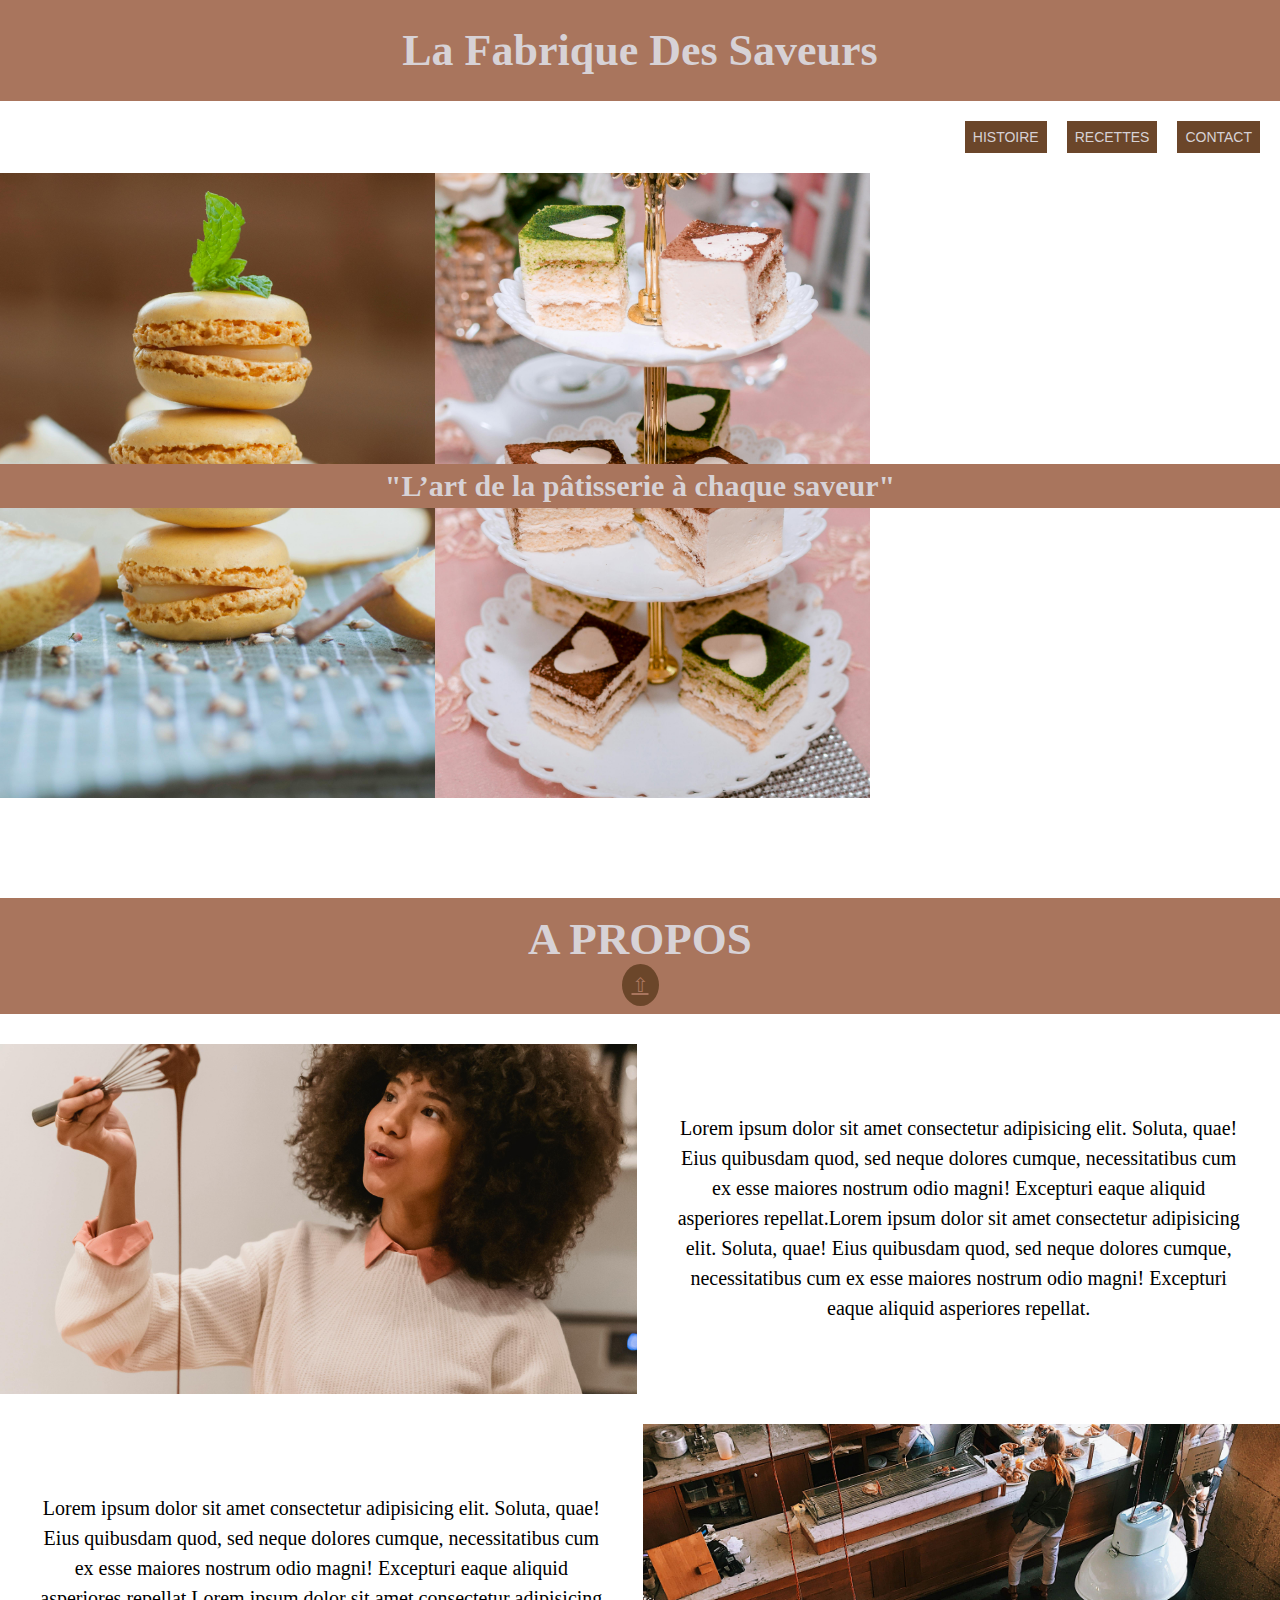
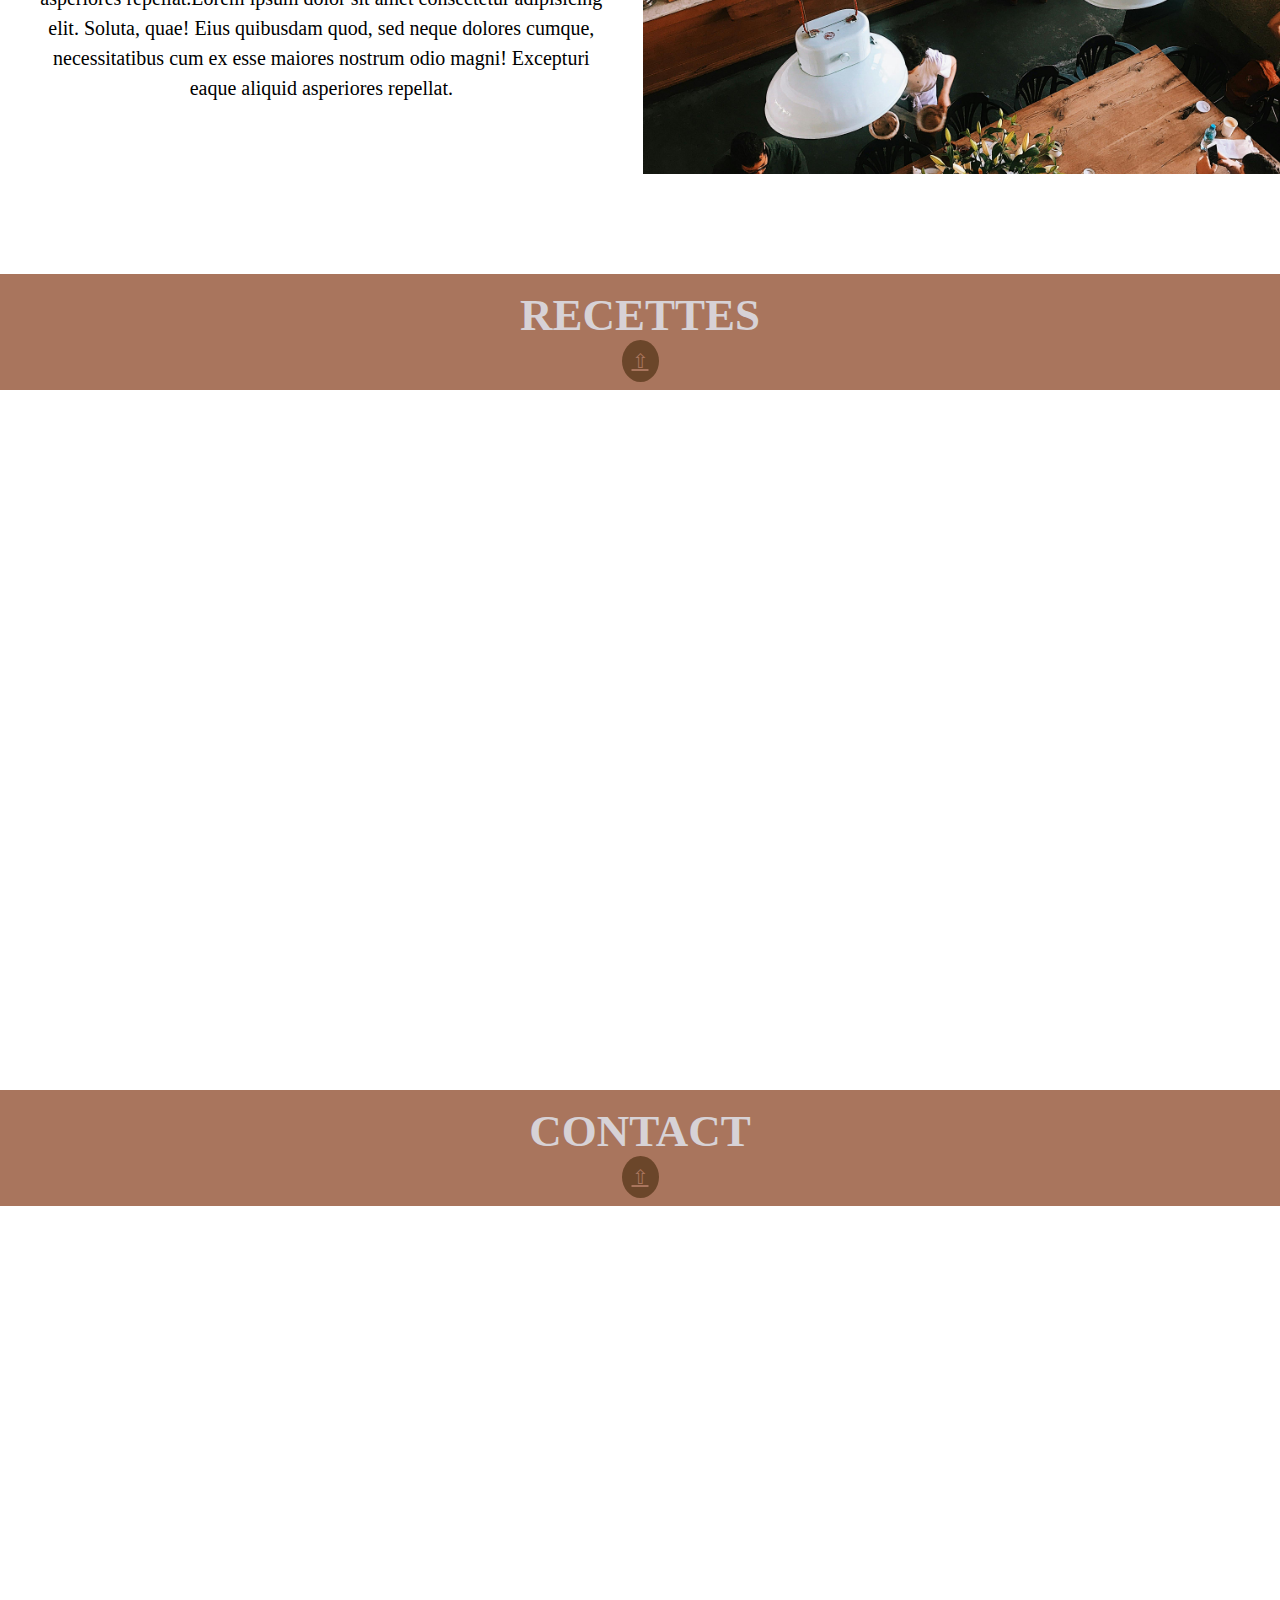
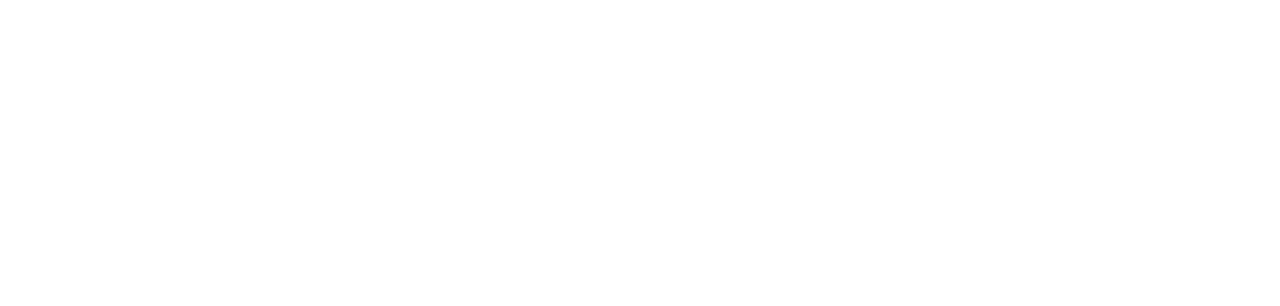
==== index.html @ d7be6497 "ok" ====
<!DOCTYPE html>
<html lang="en">

<head>
    <meta charset="UTF-8">
    <meta name="viewport" content="width=device-width, initial-scale=1.0">
    <title>Document</title>
    <link rel="stylesheet" href="style.css">
</head>

<body>
    <h1 class="logo">
        La Fabrique Des Saveurs
    </h1>



    <div class="container_menu">

        <a href="#histoire"><button>HISTOIRE</button></a>

        <a href="#rec"><button>RECETTES</button></a>

        <a href="#cont"><button>CONTACT</button></a>

    </div>

    <div class="container_image">

        <div class="container_t1">
            <h2>"L’art de la pâtisserie à chaque saveur"</h2>
        </div>

        <img src="./assets/photo1.jpg" alt="">
        <img src="./assets/photo2.jpg" alt="">
        <img src="./assets/photo3.jpg" alt="">
    </div>

    <div class="title_histoire">
        <h2 id="histoire">
            A PROPOS
        </h2>

        <a href="#" id="back-to-top" class="back-to-top">&#8679;</a>
    </div>


    <div class="container_1">
        <div class="container_image_1">
            <img src="./assets/photo4.jpg" alt="">
        </div>

        <div class="container_text_1">
            <p>
                Lorem ipsum dolor sit amet consectetur adipisicing elit. Soluta, quae! Eius quibusdam quod, sed
                neque
                dolores cumque, necessitatibus cum ex esse maiores nostrum odio magni! Excepturi eaque aliquid
                asperiores repellat.Lorem ipsum dolor sit amet consectetur adipisicing elit. Soluta, quae! Eius
                quibusdam quod, sed neque
                dolores cumque, necessitatibus cum ex esse maiores nostrum odio magni! Excepturi eaque aliquid
                asperiores repellat.
            </p>
        </div>
    </div>


    <div class="container_1">

        <div class="container_text_1">
            <p>
                Lorem ipsum dolor sit amet consectetur adipisicing elit. Soluta, quae! Eius quibusdam quod, sed
                neque
                dolores cumque, necessitatibus cum ex esse maiores nostrum odio magni! Excepturi eaque aliquid
                asperiores repellat.Lorem ipsum dolor sit amet consectetur adipisicing elit. Soluta, quae! Eius
                quibusdam quod, sed neque
                dolores cumque, necessitatibus cum ex esse maiores nostrum odio magni! Excepturi eaque aliquid
                asperiores repellat.
            </p>
        </div>

        <div class="container_image_1">
            <img src="./assets/photo5.jpg" alt="">
        </div>
    </div>

    <div class="title_recette">
        <h2 id="rec">
            RECETTES
        </h2>

        <a href="#" id="back-to-top" class="back-to-top">&#8679;</a>
    </div>

    <div class="title_contact">
        <h2 id="cont">
            CONTACT
        </h2>

        <a href="#" id="back-to-top" class="back-to-top">&#8679;</a>
    </div>


</body>

</html>
---- style.css ----
* {
    padding: 0;
    margin: 0;
}


.logo {
    background-color: #a9755d;
    color: #d7d2d6;
    text-align: center;
    font-size: 44px;
    padding: 25px;

}

.container_menu {
    display: flex;
    justify-content: right;
    padding: 20px;
    gap: 20px;
    position: relative;
}


.container_menu button {
    background-color: #6b462a;
    color: #d7d2d6;
    font-size: 14px;
    padding: 8px;
    border: 0;
}

.container_image {

    width: 100%;
    height: 625px;

    display: flex;
    justify-content: center;

    overflow: hidden;

    align-items: center;
}

.container_image img {
    width: 34%;
}

.container_t1 {
    background-color: #a9755d;
    color: #d7d2d6;
    position: absolute;

    width: 100%;

    text-align: center;
    font-size: 20px;
    padding: 5px;
}

.title_histoire {
    background-color: #a9755d;
    color: #d7d2d6;
    text-align: center;
    font-size: 30px;
    padding: 15px;

    margin-top: 100px;

}

.back-to-top {

    top: 50%;
    font-size: 20px;
    background-color: #6b462a;
    color: #a9755d;
    padding: 10px;
    border-radius: 100%;
    cursor: all-scroll;
    z-index: 1000;
}

.show {
    display: block;
}

.container_image_1 img {
    width: 100%;
}

.container_image_1 {
    width: 50%;
    height: 350px;
    overflow: hidden;

    display: flex;
    justify-content: center;
    align-items: center;
}

.container_1 {
    display: flex;
    justify-content: center;

    width: 100%;
    margin: 30px 0;
}

.container_text_1 {
    width: 45%;
    margin: 0 2.7%;


}

.container_text_1 p {
    font-size: 20px;
    line-height: 1.5;
    text-align: center;
    margin-top: 12%;

}

.title_recette {
    background-color: #a9755d;
    color: #d7d2d6;
    text-align: center;
    font-size: 30px;
    padding: 15px;

    margin-top: 100px;
    margin-bottom: 700px;
}

.title_contact {
    background-color: #a9755d;
    color: #d7d2d6;
    text-align: center;
    font-size: 30px;
    padding: 15px;

    margin-top: 100px;
    margin-bottom: 700px;

}
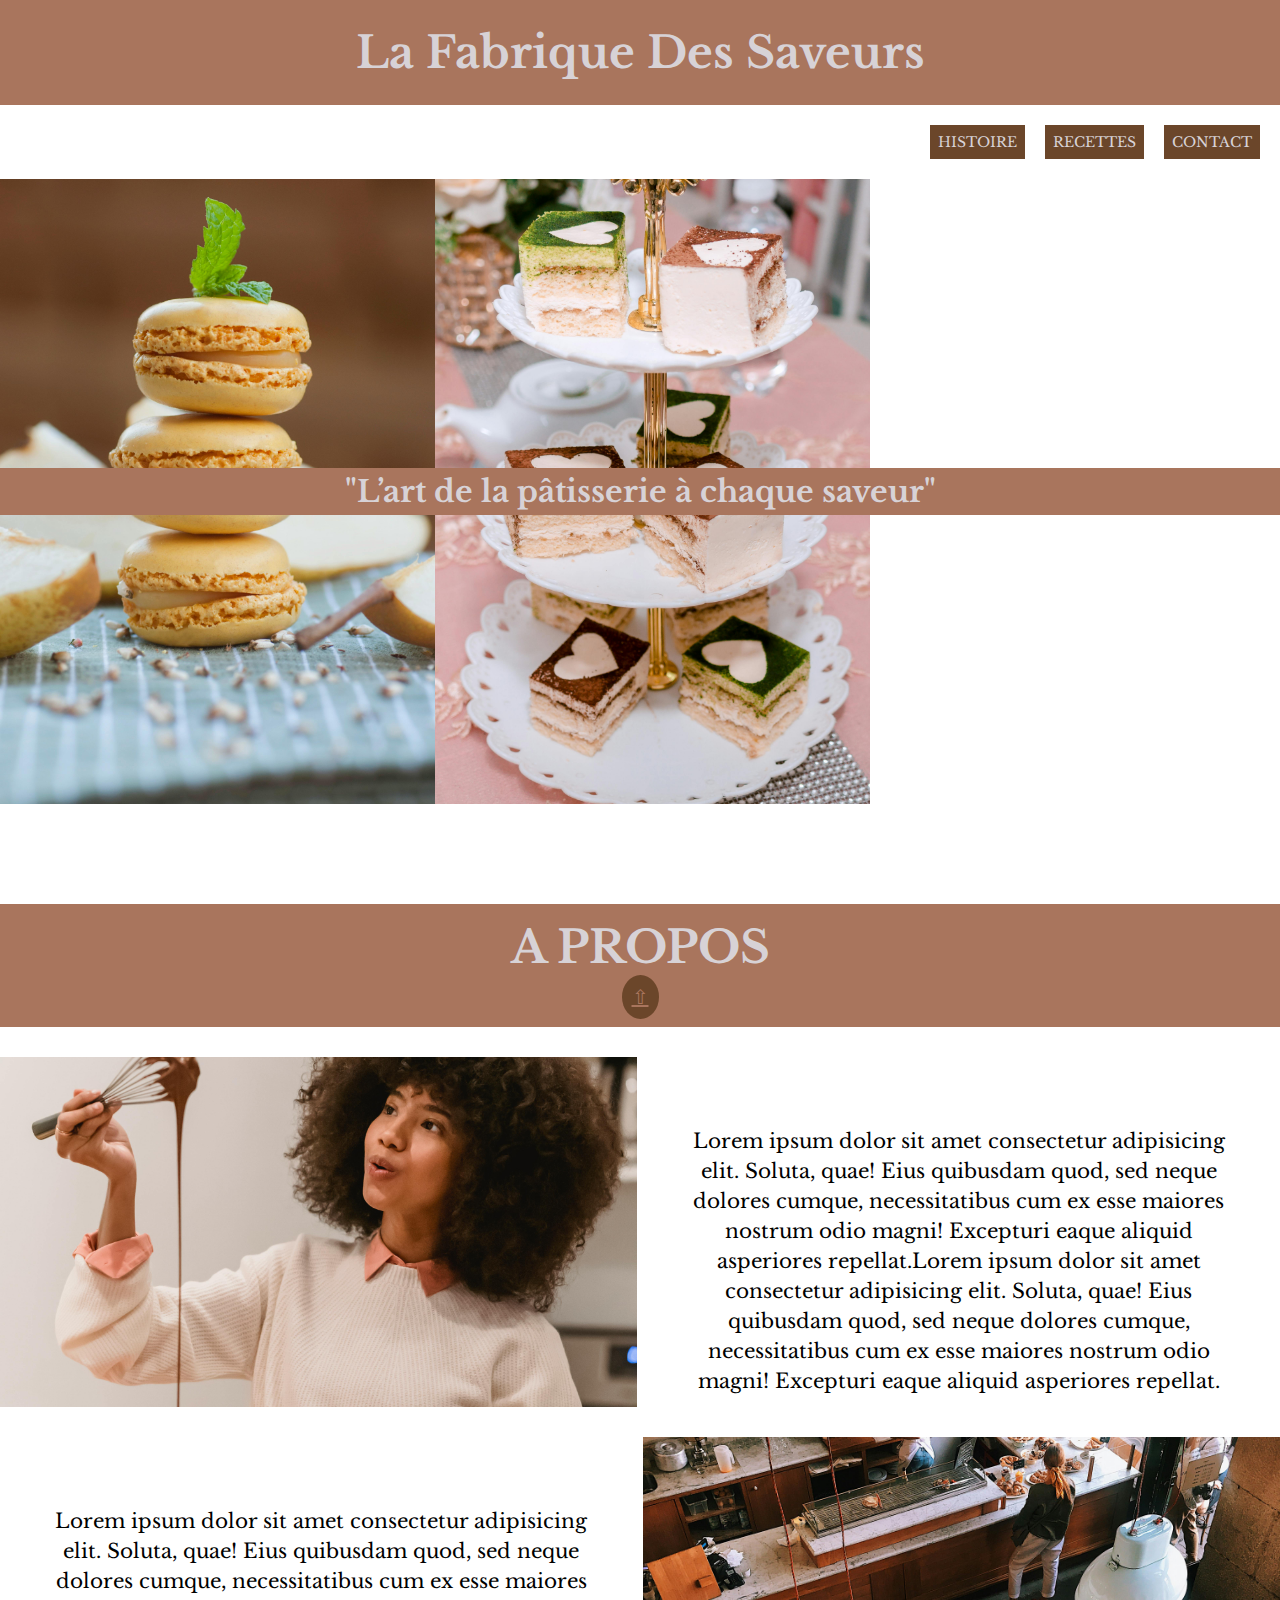
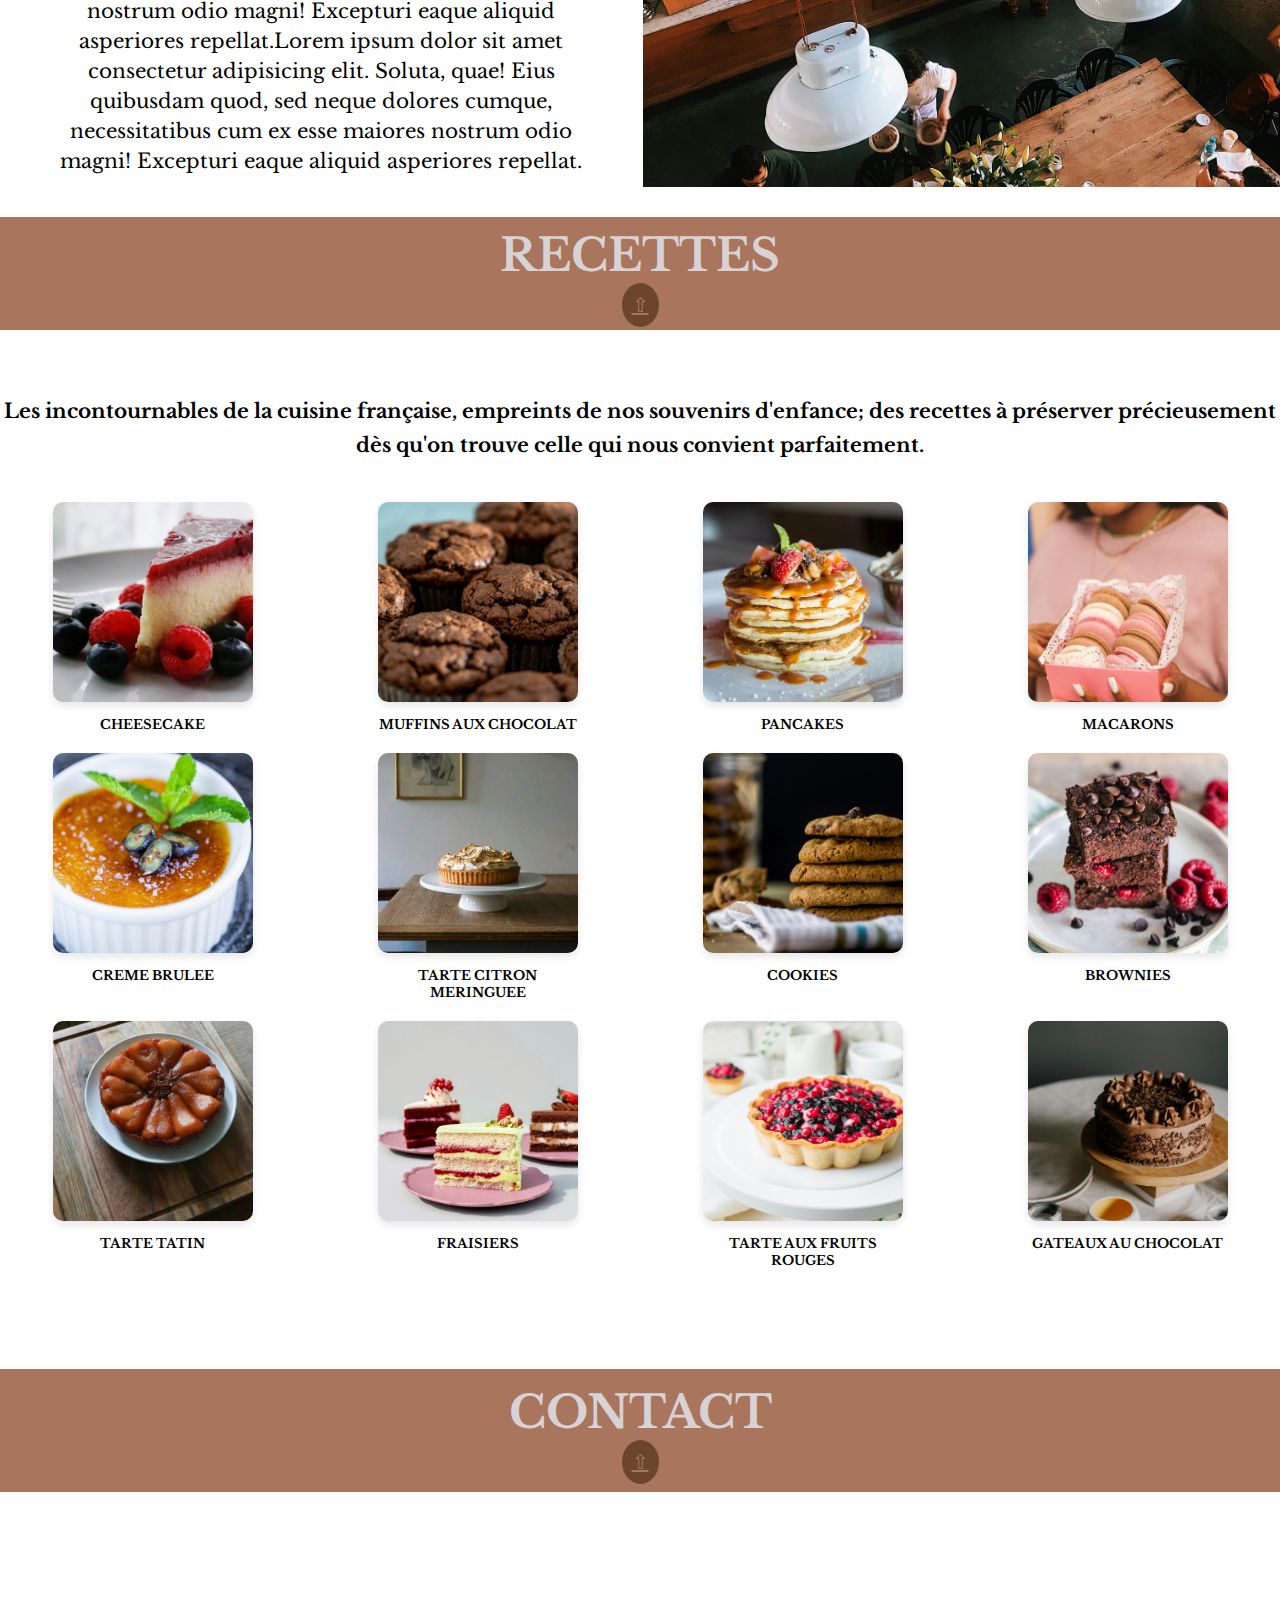
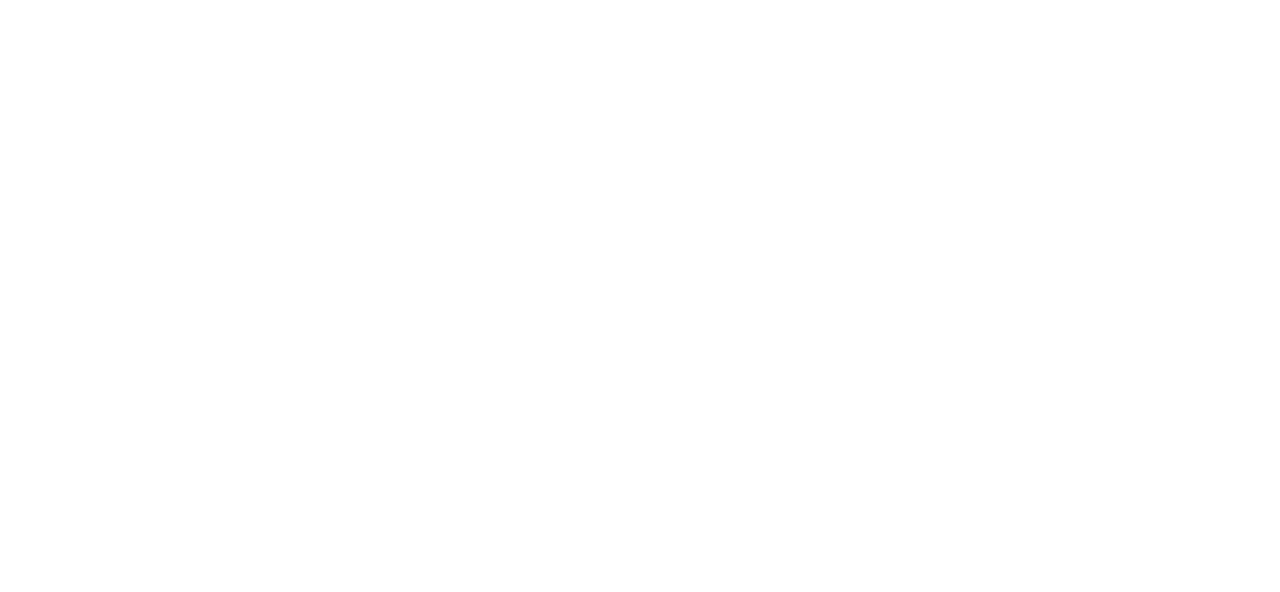
==== commit b9925bd9: "siteweb in progress; modify html recipe" ====
--- a/index.html
+++ b/index.html
@@ -6,6 +6,7 @@
     <meta name="viewport" content="width=device-width, initial-scale=1.0">
     <title>Document</title>
     <link rel="stylesheet" href="style.css">
+
 </head>
 
 <body>
@@ -91,6 +92,79 @@
         <a href="#" id="back-to-top" class="back-to-top">&#8679;</a>
     </div>
 
+    <div class="container_recipe_title">
+        <h2> Les incontournables de la cuisine française, empreints de nos souvenirs d'enfance; des recettes à
+            préserver précieusement dès qu'on trouve celle qui nous convient parfaitement.</h2>
+    </div>
+
+
+
+    <div class="recipes-grid">
+
+        <a href="./page/recipe-cheesecake.html" class="recipe-item">
+            <img src="./assets/cheesecake.jpg" alt="Cheesecake">
+            <p>CHEESECAKE</p>
+        </a>
+
+        <a href="./page/recipe-muffins.html" class="recipe-item">
+            <img src="./assets/muffinschocolat.jpg" alt="muffinschocolat">
+            <p>MUFFINS AUX CHOCOLAT</p>
+        </a>
+
+        <a href="./page/recipe-pancake.html" class="recipe-item">
+            <img src="./assets/pancake.jpg" alt="pancakes">
+            <p>PANCAKES</p>
+        </a>
+
+        <a href="./page/recipe-macarons.html" class="recipe-item">
+            <img src="./assets/firstmacarons.jpg" alt="macarons">
+            <p>MACARONS</p>
+        </a>
+
+        <a href="./page/recipe-cremebrulee.html" class="recipe-item">
+            <img src="./assets/cremebrulee.jpg" alt="cremebrulee">
+            <p>CREME BRULEE</p>
+        </a>
+
+        <a href="./page/recipe-tartecitron.html" class="recipe-item">
+            <img src="./assets/cakelemon.jpg" alt="tartecitron">
+            <p>TARTE CITRON MERINGUEE</p>
+        </a>
+
+        <a href="./page/recipe-cookies.html" class="recipe-item">
+            <img src="./assets/cookies.jpg" alt="cookies">
+            <p>COOKIES</p>
+        </a>
+
+        <a href="./page/recipe-brownies.html" class="recipe-item">
+            <img src="./assets/chocolatecake.jpg" alt="brownies">
+            <p>BROWNIES</p>
+        </a>
+
+        <a href="./page/recipe-tartetatin.html" class="recipe-item">
+            <img src="./assets/tatin.jpg" alt="tartetatin">
+            <p>TARTE TATIN</p>
+        </a>
+
+        <a href="./page/recipe-fraisiers.html" class="recipe-item">
+            <img src="./assets/fraisier.jpg" alt="fraisiers">
+            <p>FRAISIERS</p>
+        </a>
+
+        <a href="./page/recipe-tarteauxfruits.html" class="recipe-item">
+            <img src="./assets/fruitrouge.jpg" alt="tartauxfruits">
+            <p>TARTE AUX FRUITS ROUGES</p>
+        </a>
+
+        <a href="./page/recipe-gateauxchocolat.html" class="recipe-item">
+            <img src="./assets/gateauxchoco.jpg" alt="gateauxchocolat">
+            <p>GATEAUX AU CHOCOLAT</p>
+        </a>
+
+    </div>
+
+
+
     <div class="title_contact">
         <h2 id="cont">
             CONTACT
@@ -100,6 +174,7 @@
     </div>
 
 
+
 </body>
 
 </html>--- a/style.css
+++ b/style.css
@@ -1,6 +1,10 @@
+@import url('https://fonts.googleapis.com/css2?family=Libre+Baskerville:ital,wght@0,400;0,700;1,400&display=swap');
+
 * {
     padding: 0;
     margin: 0;
+    font-family: "Libre Baskerville", serif;
+    box-sizing: border-box;
 }
 
 
@@ -112,7 +116,6 @@
     width: 45%;
     margin: 0 2.7%;
 
-
 }
 
 .container_text_1 p {
@@ -120,10 +123,74 @@
     line-height: 1.5;
     text-align: center;
     margin-top: 12%;
-
 }
 
 .title_recette {
+    background-color: #a9755d;
+    color: #d7d2d6;
+    text-align: center;
+    font-size: 30px;
+    padding: 10px;
+
+}
+
+.container_recipe_title h2 {
+
+    font-size: 20px;
+    line-height: 1.7;
+    text-align: center;
+    margin-top: 5%;
+}
+
+.recipes-section {
+    padding: 20px;
+    text-align: center;
+}
+
+.recipes-grid {
+    display: grid;
+    grid-template-columns: repeat(4, 1fr);
+    gap: 20px;
+    justify-items: center;
+    margin-top: 40px;
+}
+
+.recipe-item {
+    display: block;
+    width: 200px;
+    text-decoration: none;
+    color: black;
+    text-align: center;
+}
+
+.recipe-item img {
+    width: 200px;
+    height: 200px;
+    object-fit: cover;
+
+    border-radius: 10px;
+    box-shadow: 0 4px 8px rgba(0, 0, 0, 0.1);
+    transition: transform 0.2s ease;
+}
+
+.recipe-item p {
+    margin-top: 10px;
+    font-size: 13px;
+    font-weight: bold;
+}
+
+.recipe-item:hover img {
+
+    transform: scale(1.05);
+    box-shadow: 0 8px 16px rgba(0, 0, 0, 0.2);
+}
+
+
+.brownies h1 {
+    width: 20px;
+}
+
+.title_contact {
     background-color: #a9755d;
     color: #d7d2d6;
     text-align: center;
@@ -132,16 +199,5 @@
 
     margin-top: 100px;
     margin-bottom: 700px;
-}
-
-.title_contact {
-    background-color: #a9755d;
-    color: #d7d2d6;
-    text-align: center;
-    font-size: 30px;
-    padding: 15px;
-
-    margin-top: 100px;
-    margin-bottom: 700px;
 
 }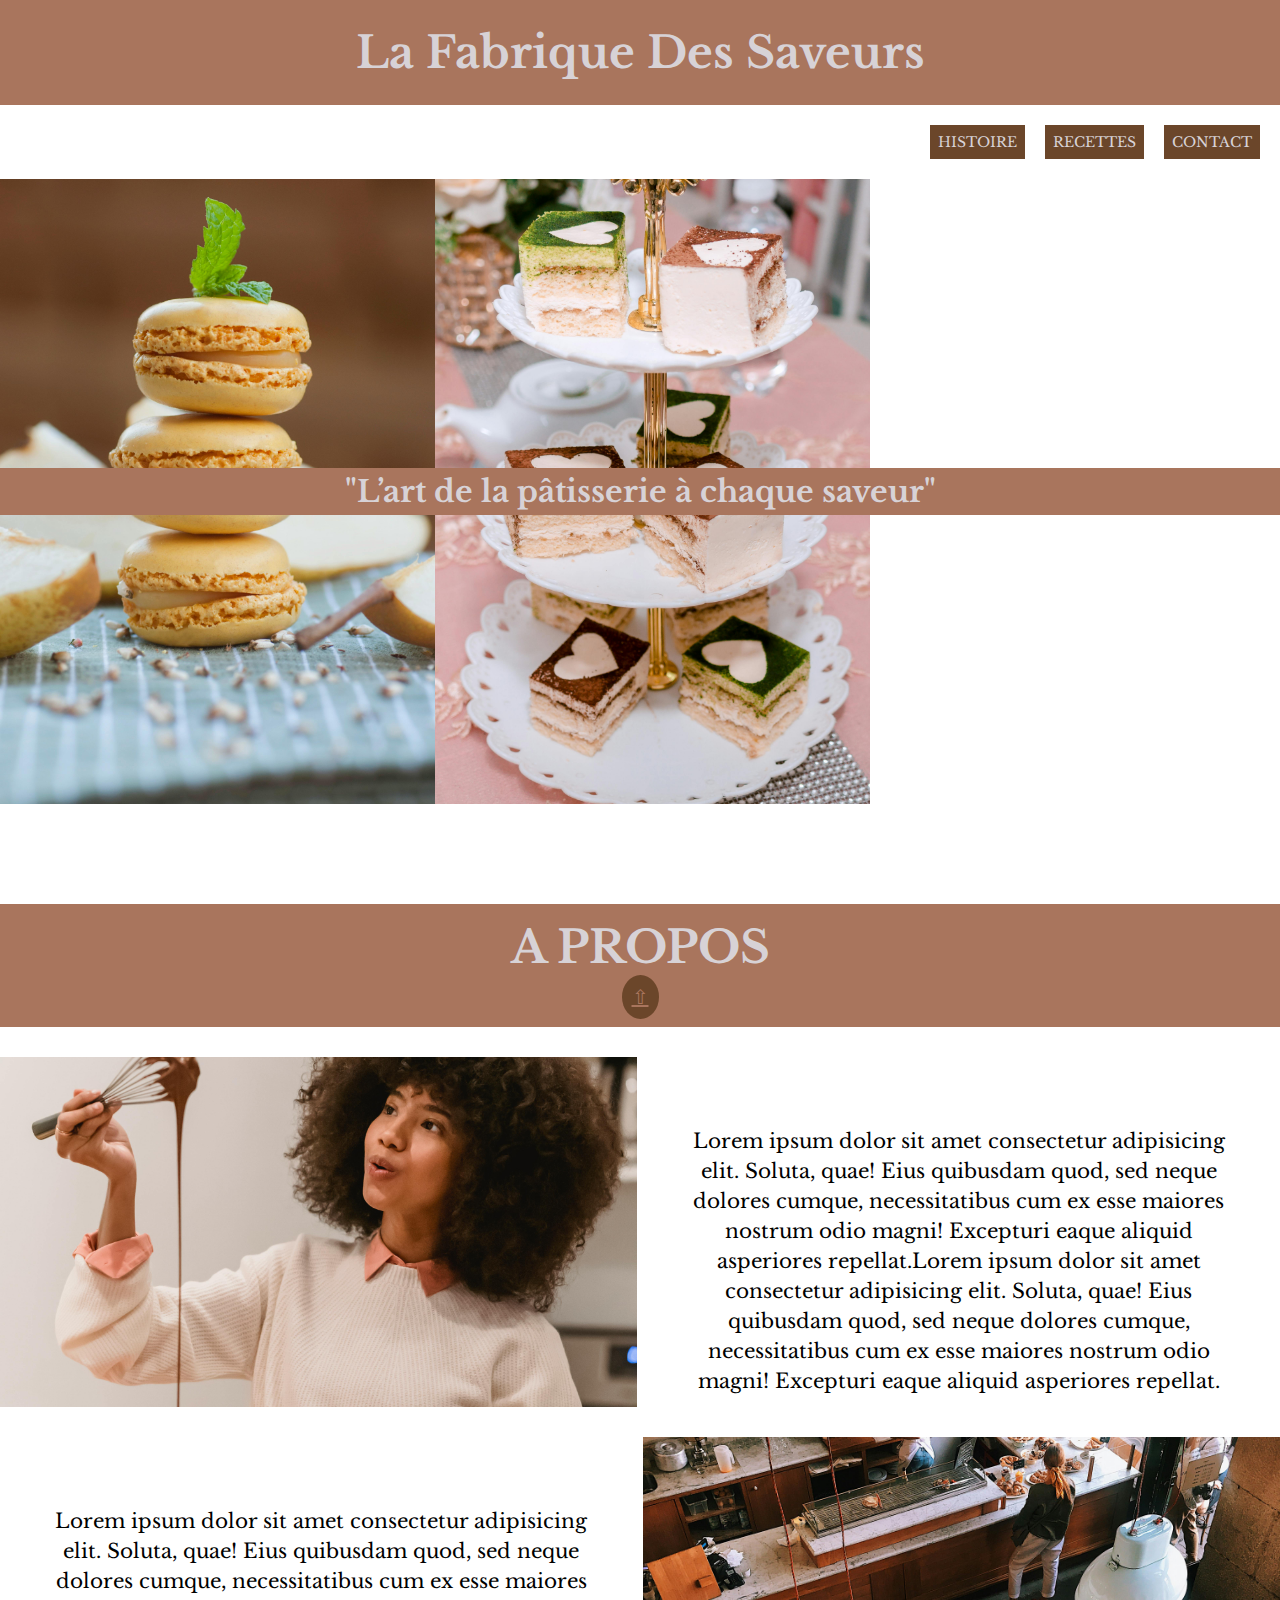
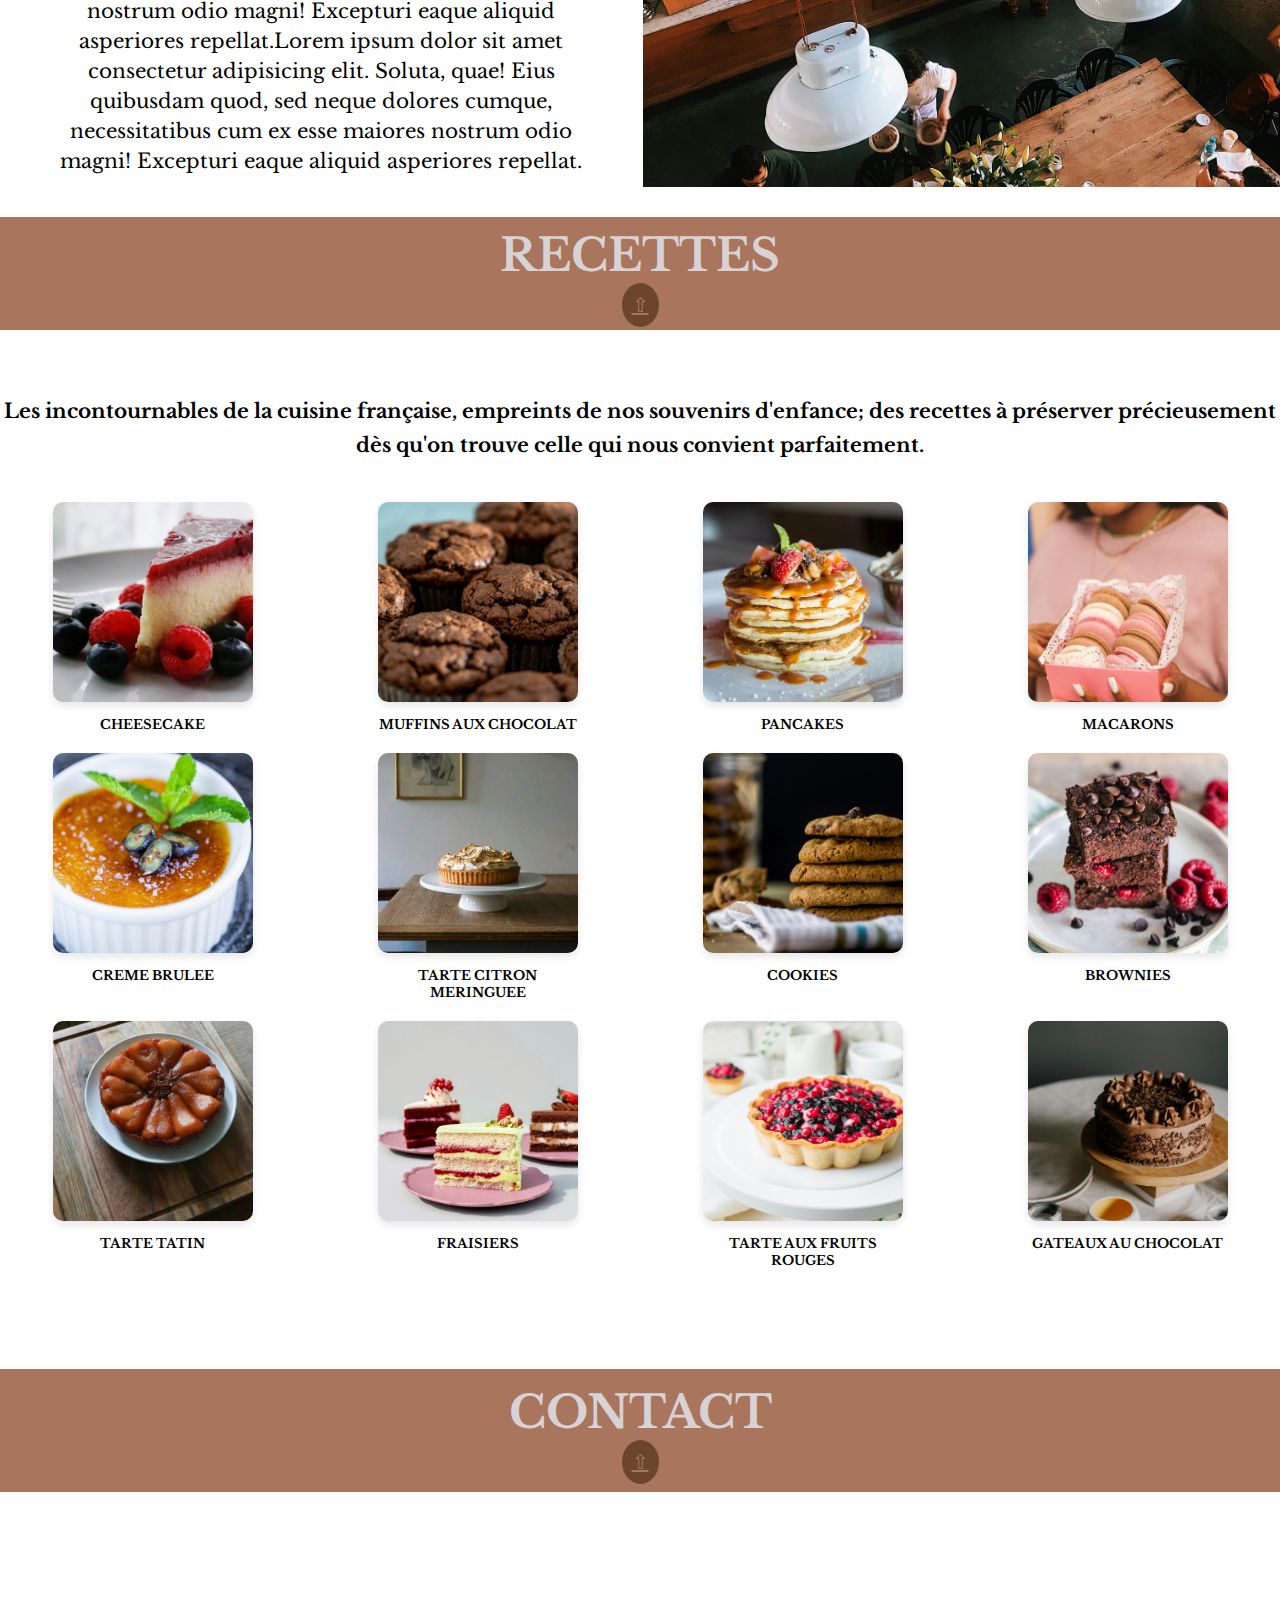
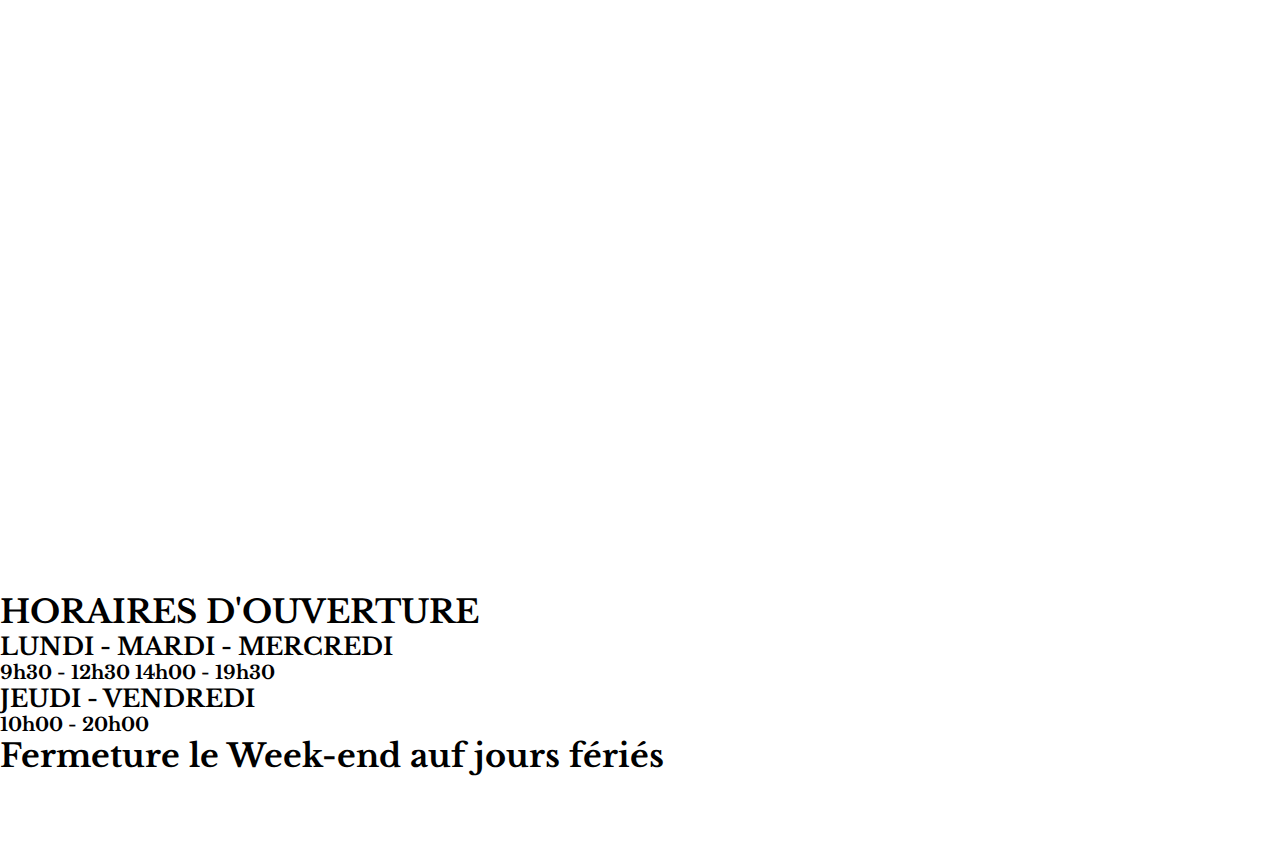
==== commit 3ef48851: "add icon and title page" ====
--- a/index.html
+++ b/index.html
@@ -4,8 +4,10 @@
 <head>
     <meta charset="UTF-8">
     <meta name="viewport" content="width=device-width, initial-scale=1.0">
-    <title>Document</title>
+    <title>La fabrique des saveurs</title>
     <link rel="stylesheet" href="style.css">
+    <link rel="icon" href="./assets/petits-gateaux.png">
+
 
 </head>
 
@@ -160,10 +162,7 @@
             <img src="./assets/gateauxchoco.jpg" alt="gateauxchocolat">
             <p>GATEAUX AU CHOCOLAT</p>
         </a>
-
-    </div>
-
-
+    </div>
 
     <div class="title_contact">
         <h2 id="cont">
@@ -173,6 +172,29 @@
         <a href="#" id="back-to-top" class="back-to-top">&#8679;</a>
     </div>
 
+    <div class="contactpage">
+
+        <div class="text_con">
+            <h1>HORAIRES D'OUVERTURE</h1>
+            <h2>LUNDI - MARDI - MERCREDI </h2>
+            <h3>9h30 - 12h30 14h00 - 19h30</h3>
+            <h2>JEUDI - VENDREDI </h2>
+            <h3>10h00 - 20h00</h3>
+            <h1>Fermeture le Week-end auf jours fériés</h1>
+        </div>
+
+        <img src="./assets/imgcontact.jpg" alt="">
+    </div>
+
+    <div class="finalpage">
+
+        <div class="socialnetworks">
+
+            <div class="special_img"><img src="./assets/facebook (1).png" alt=""></div>
+            <div class="special_img"><img src="./assets/insta.png" alt=""></div>
+            <div class="special_img"><img src="./assets/twitter.png" alt=""></div>
+        </div>
+    </div>
 
 
 </body>
